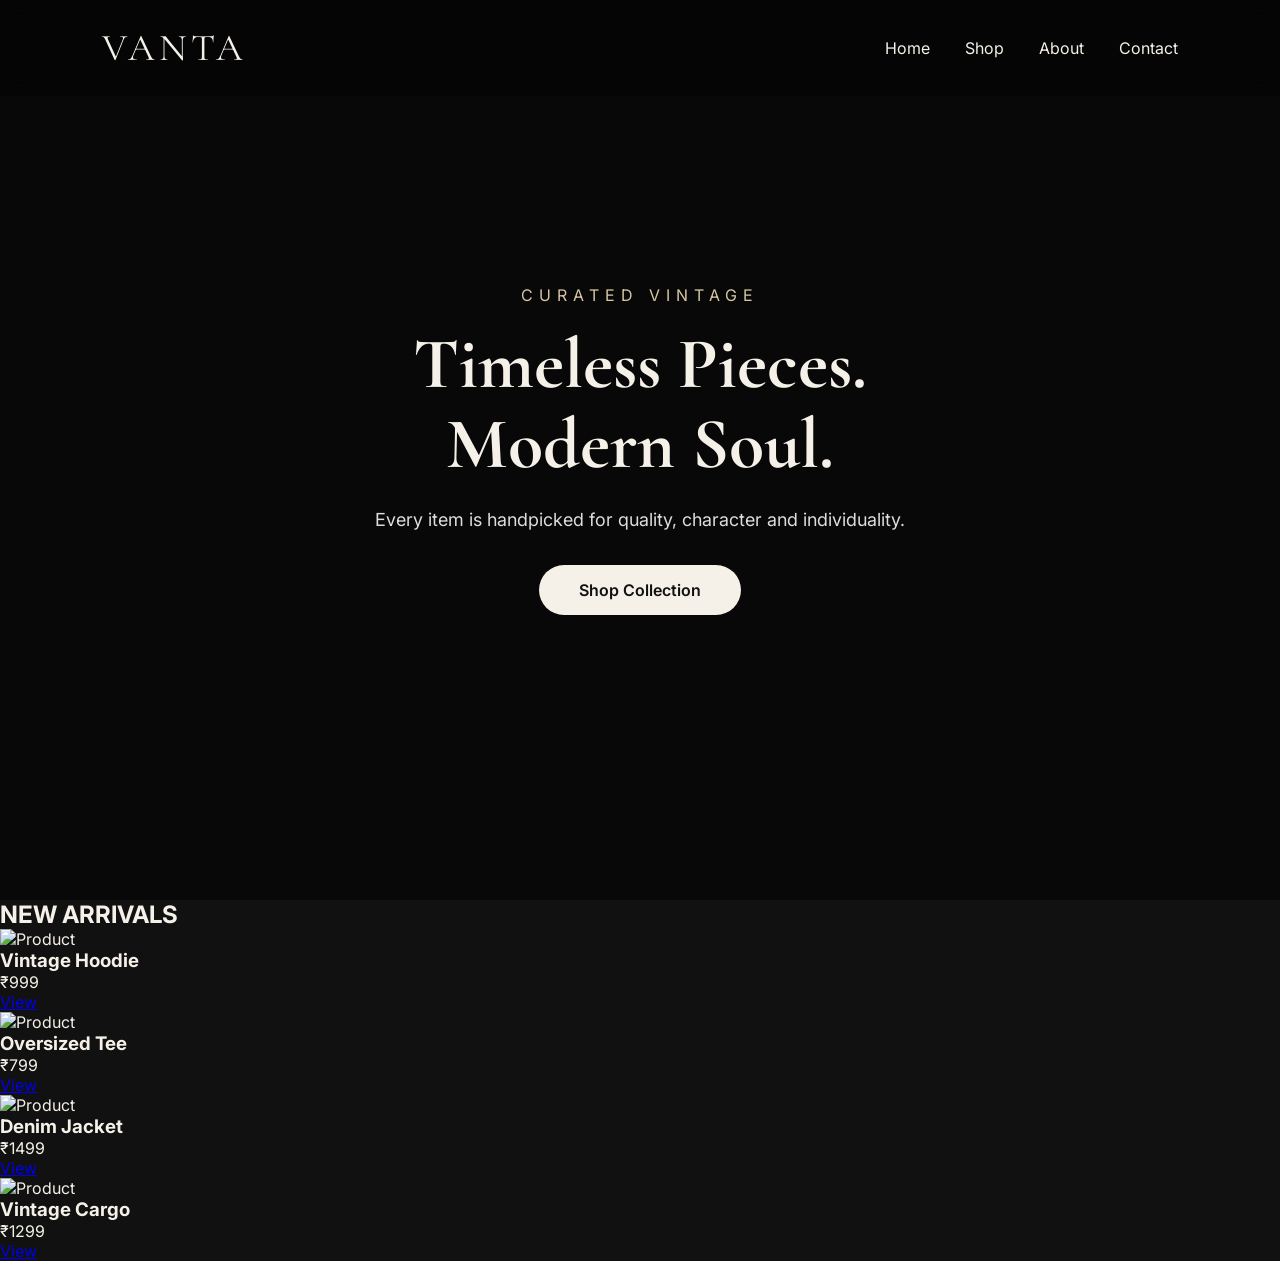
==== index.html @ fb3cb731 "Update index.html" ====
<!DOCTYPE html>
<html lang="en">
<head>
  <meta charset="UTF-8">
  <meta name="viewport" content="width=device-width, initial-scale=1.0">
  <title>VANTA | Curated Vintage</title>

  <link rel="preconnect" href="https://fonts.googleapis.com">
  <link rel="preconnect" href="https://fonts.gstatic.com" crossorigin>
  <link href="https://fonts.googleapis.com/css2?family=Cormorant+Garamond:wght@500;700&family=Inter:wght@300;400;500&display=swap" rel="stylesheet">

  <link rel="stylesheet" href="style.css">
</head>
<body>

<header>
  <nav class="navbar">
    <div class="logo">VANTA</div>

    <ul class="nav-links">
      <li><a href="#">Home</a></li>
      <li><a href="#">Shop</a></li>
      <li><a href="#">About</a></li>
      <li><a href="#">Contact</a></li>
    </ul>
  </nav>
</header>

<section class="hero">

  <div class="overlay"></div>

  <div class="hero-content">

      <p class="small-title">
        CURATED VINTAGE
      </p>

      <h1>
        Timeless Pieces.<br>
        Modern Soul.
      </h1>

      <p class="hero-text">
        Every item is handpicked for quality,
        character and individuality.
      </p>

      <a href="#" class="btn">
        Shop Collection
      </a>

  </div>

</section>

<script src="script.js"></script>

</body>
</html>
<section class="products">
  <h2>NEW ARRIVALS</h2>

  <div class="product-grid">

    <div class="card">
      <img src="assets/images/product1.jpg" alt="Product">
      <h3>Vintage Hoodie</h3>
      <p>₹999</p>
      <a href="#" class="btn-small">View</a>
    </div>

    <div class="card">
      <img src="assets/images/product2.jpg" alt="Product">
      <h3>Oversized Tee</h3>
      <p>₹799</p>
      <a href="#" class="btn-small">View</a>
    </div>

    <div class="card">
      <img src="assets/images/product3.jpg" alt="Product">
      <h3>Denim Jacket</h3>
      <p>₹1499</p>
      <a href="#" class="btn-small">View</a>
    </div>

    <div class="card">
      <img src="assets/images/product4.jpg" alt="Product">
      <h3>Vintage Cargo</h3>
      <p>₹1299</p>
      <a href="#" class="btn-small">View</a>
    </div>

  </div>
</section>
---- style.css ----
*{
    margin:0;
    padding:0;
    box-sizing:border-box;
}

html{
    scroll-behavior:smooth;
}

body{
    background:#111;
    color:#F5F1E8;
    font-family:'Inter',sans-serif;
}

.navbar{
    position:fixed;
    top:0;
    width:100%;
    display:flex;
    justify-content:space-between;
    align-items:center;
    padding:25px 8%;
    background:rgba(0,0,0,.35);
    backdrop-filter:blur(10px);
    z-index:1000;
}

.logo{
    font-family:'Cormorant Garamond',serif;
    font-size:38px;
    letter-spacing:4px;
}

.nav-links{
    display:flex;
    list-style:none;
    gap:35px;
}

.nav-links a{
    text-decoration:none;
    color:#F5F1E8;
    transition:.3s;
}

.nav-links a:hover{
    color:#C9A66B;
}

.hero{
    height:100vh;
    background:url("https://images.unsplash.com/photo-1515886657613-9f3515b0c78f?auto=format&fit=crop&w=1600&q=80");
    background-size:cover;
    background-position:center;
    position:relative;
    display:flex;
    align-items:center;
    justify-content:center;
}

.overlay{
    position:absolute;
    inset:0;
    background:rgba(0,0,0,.55);
}

.hero-content{
    position:relative;
    text-align:center;
    max-width:700px;
    padding:20px;
}

.small-title{
    letter-spacing:6px;
    margin-bottom:20px;
    color:#d7c6a3;
}

.hero h1{
    font-family:'Cormorant Garamond',serif;
    font-size:72px;
    line-height:1.1;
    margin-bottom:25px;
}

.hero-text{
    font-size:18px;
    color:#ddd;
    margin-bottom:35px;
}

.btn{
    display:inline-block;
    padding:15px 40px;
    background:#F5F1E8;
    color:#111;
    text-decoration:none;
    border-radius:40px;
    font-weight:600;
    transition:.3s;
}

.btn:hover{
    background:#C9A66B;
    transform:translateY(-3px);
}

@media(max-width:768px){

.hero h1{
font-size:48px;
}

.nav-links{
display:none;
}

.logo{
font-size:30px;
}

.hero-text{
font-size:16px;
}

}
/* update */
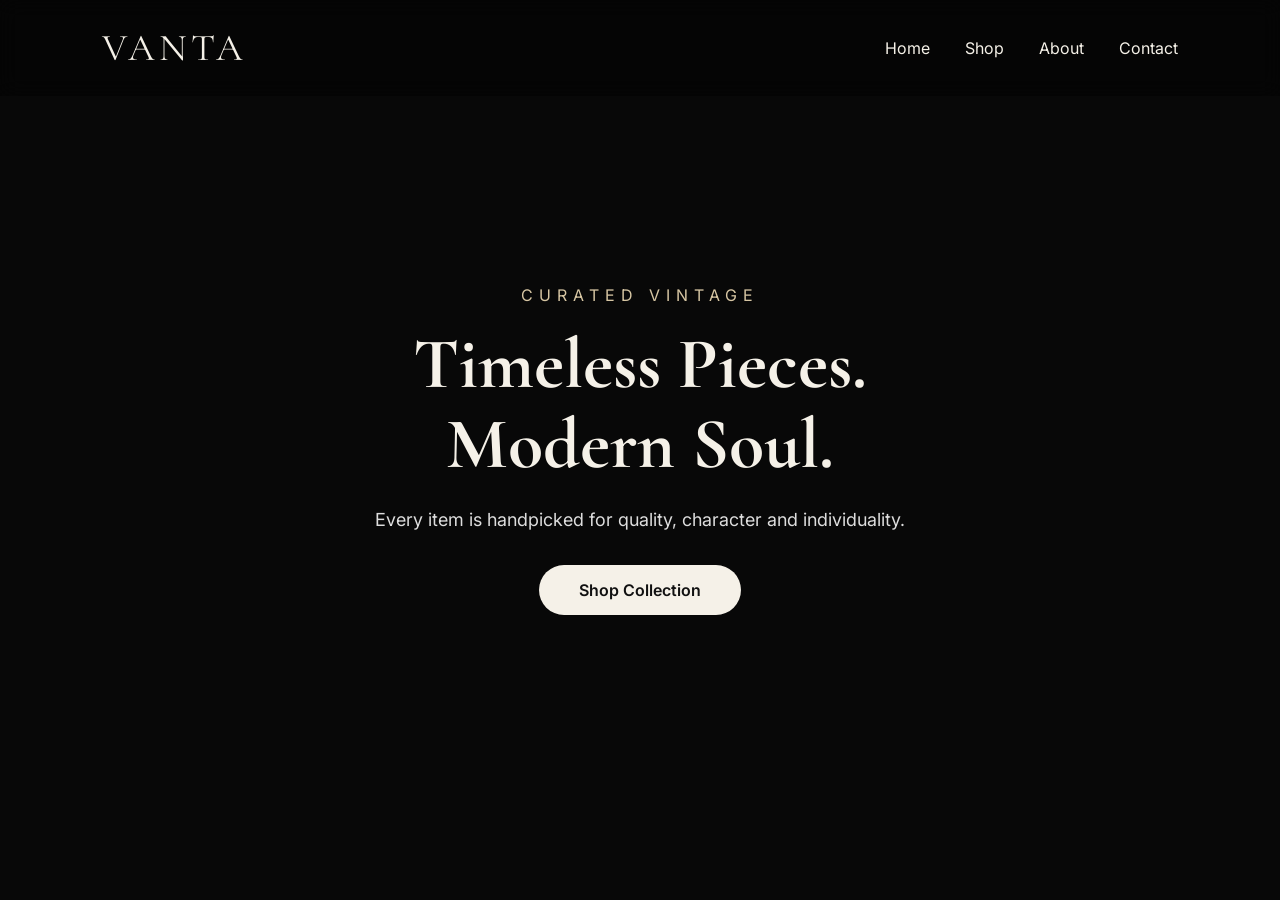
==== commit e24daee6: "Update index.html" ====
--- a/index.html
+++ b/index.html
@@ -58,38 +58,4 @@
 
 </body>
 </html>
-<section class="products">
-  <h2>NEW ARRIVALS</h2>
 
-  <div class="product-grid">
-
-    <div class="card">
-      <img src="assets/images/product1.jpg" alt="Product">
-      <h3>Vintage Hoodie</h3>
-      <p>₹999</p>
-      <a href="#" class="btn-small">View</a>
-    </div>
-
-    <div class="card">
-      <img src="assets/images/product2.jpg" alt="Product">
-      <h3>Oversized Tee</h3>
-      <p>₹799</p>
-      <a href="#" class="btn-small">View</a>
-    </div>
-
-    <div class="card">
-      <img src="assets/images/product3.jpg" alt="Product">
-      <h3>Denim Jacket</h3>
-      <p>₹1499</p>
-      <a href="#" class="btn-small">View</a>
-    </div>
-
-    <div class="card">
-      <img src="assets/images/product4.jpg" alt="Product">
-      <h3>Vintage Cargo</h3>
-      <p>₹1299</p>
-      <a href="#" class="btn-small">View</a>
-    </div>
-
-  </div>
-</section>
--- a/style.css
+++ b/style.css
@@ -128,3 +128,58 @@
 
 }
 /* update */
+.products{
+    padding:100px 8%;
+    background:#111;
+}
+
+.products h2{
+    text-align:center;
+    font-size:42px;
+    margin-bottom:50px;
+    font-family:'Cormorant Garamond',serif;
+}
+
+.product-grid{
+    display:grid;
+    grid-template-columns:repeat(auto-fit,minmax(250px,1fr));
+    gap:30px;
+}
+
+.card{
+    background:#1b1b1b;
+    border-radius:20px;
+    overflow:hidden;
+    transition:.4s;
+}
+
+.card:hover{
+    transform:translateY(-10px);
+}
+
+.card img{
+    width:100%;
+    height:350px;
+    object-fit:cover;
+}
+
+.card h3{
+    padding:20px 20px 10px;
+    font-size:24px;
+}
+
+.card p{
+    padding:0 20px 20px;
+    color:#c9a66b;
+    font-size:20px;
+}
+
+.btn-small{
+    display:inline-block;
+    margin:0 20px 20px;
+    padding:12px 25px;
+    background:#c9a66b;
+    color:#111;
+    text-decoration:none;
+    border-radius:30px;
+}
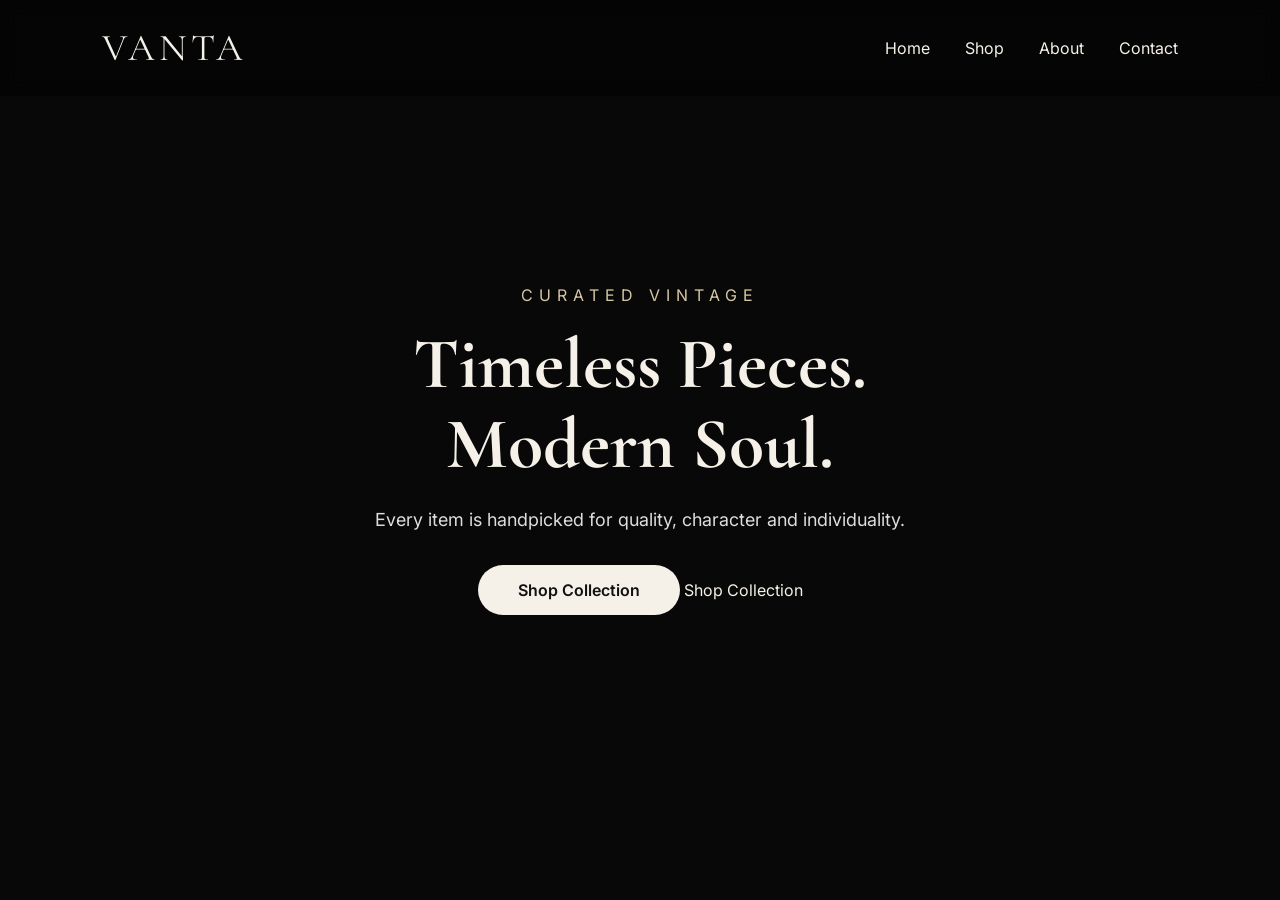
==== commit 12a660ea: "Update index.html" ====
--- a/index.html
+++ b/index.html
@@ -46,7 +46,9 @@
         character and individuality.
       </p>
 
-      <a href="#" class="btn">
+      <a href="pages/shop.html" class="btn">
+  Shop Collection
+      </a>
         Shop Collection
       </a>
 
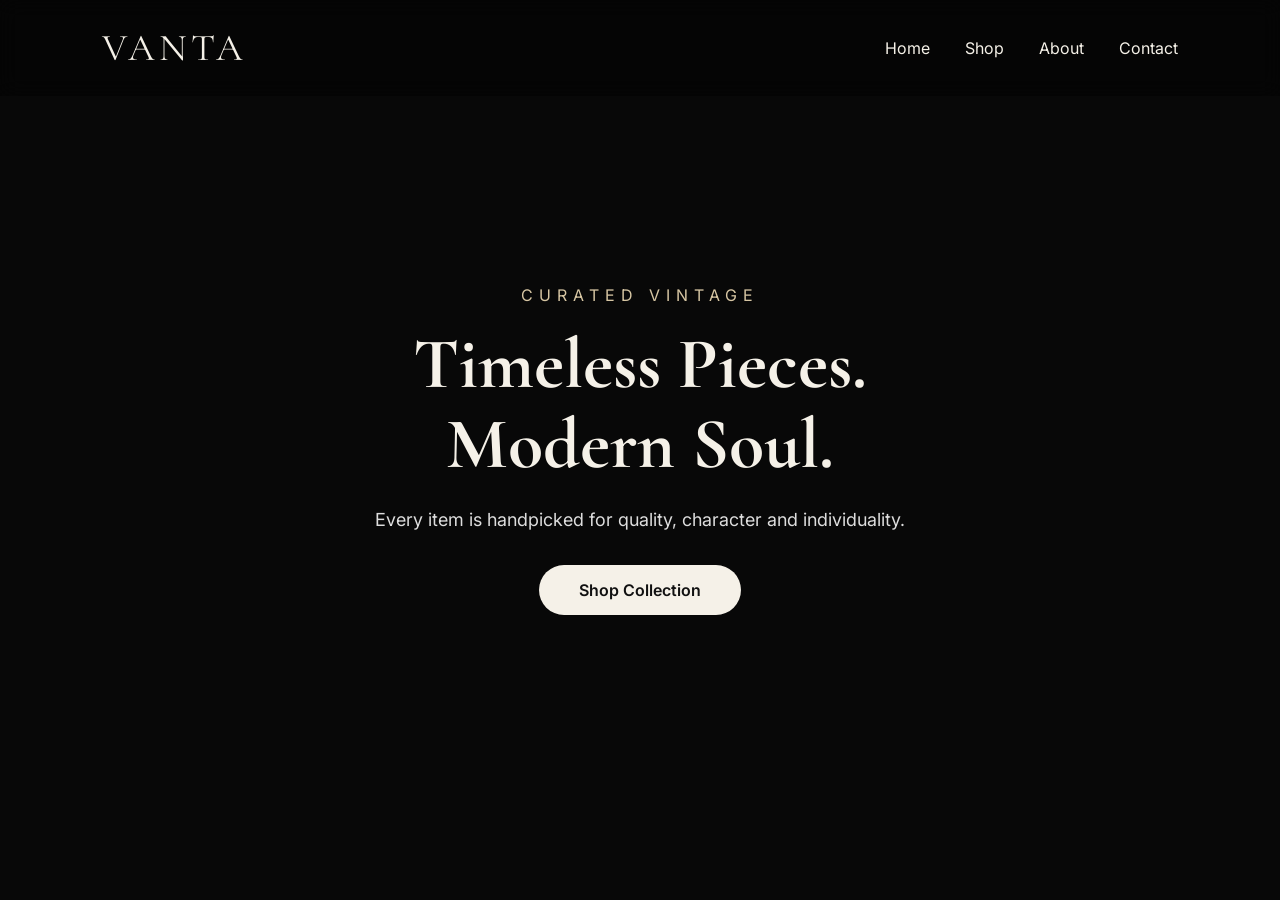
==== commit 413dcf37: "Update index.html" ====
--- a/index.html
+++ b/index.html
@@ -49,8 +49,6 @@
       <a href="pages/shop.html" class="btn">
   Shop Collection
       </a>
-        Shop Collection
-      </a>
 
   </div>
 
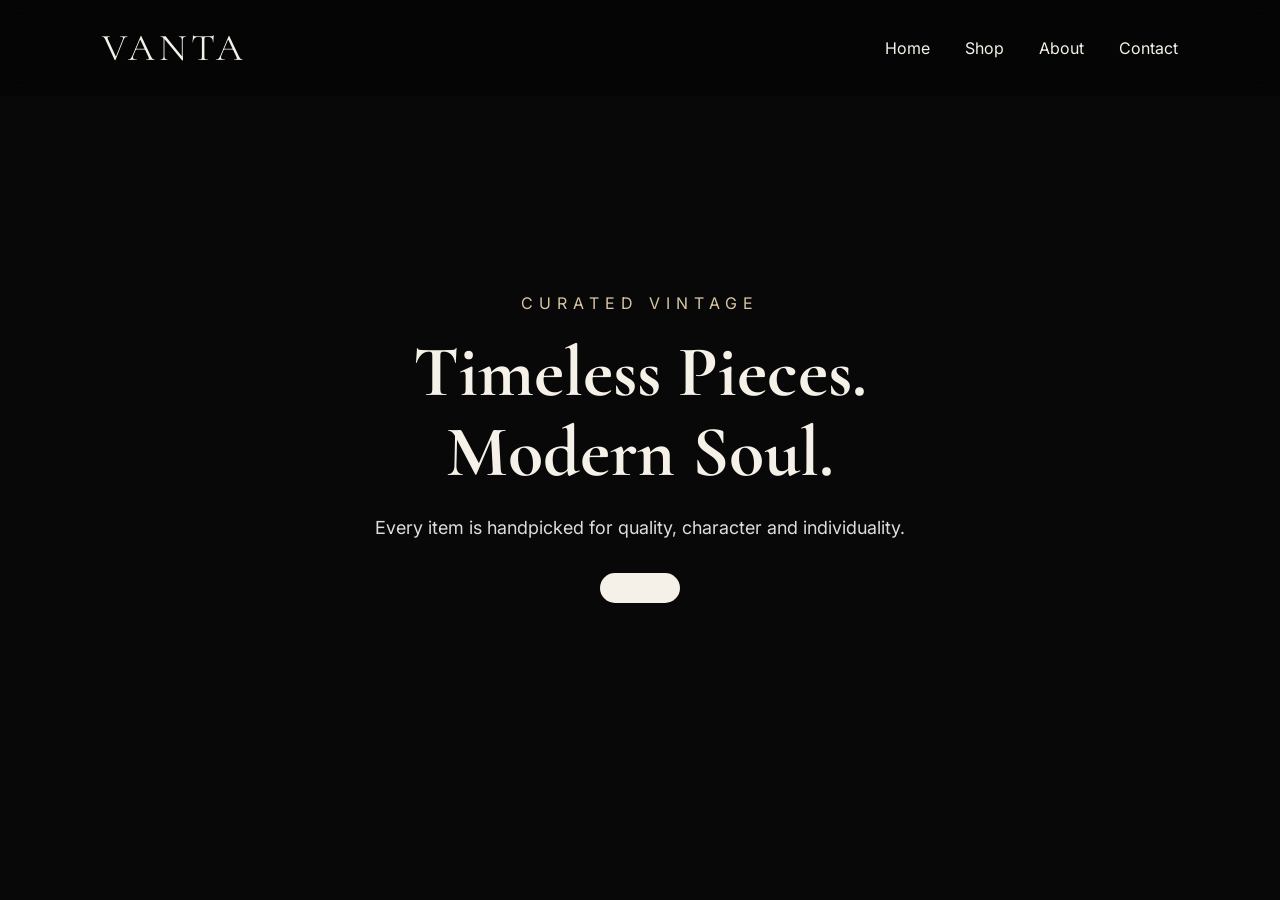
==== commit 7f77132c: "Update index.html" ====
--- a/index.html
+++ b/index.html
@@ -47,7 +47,7 @@
       </p>
 
       <a href="pages/shop.html" class="btn">
-  Shop Collection
+  
       </a>
 
   </div>
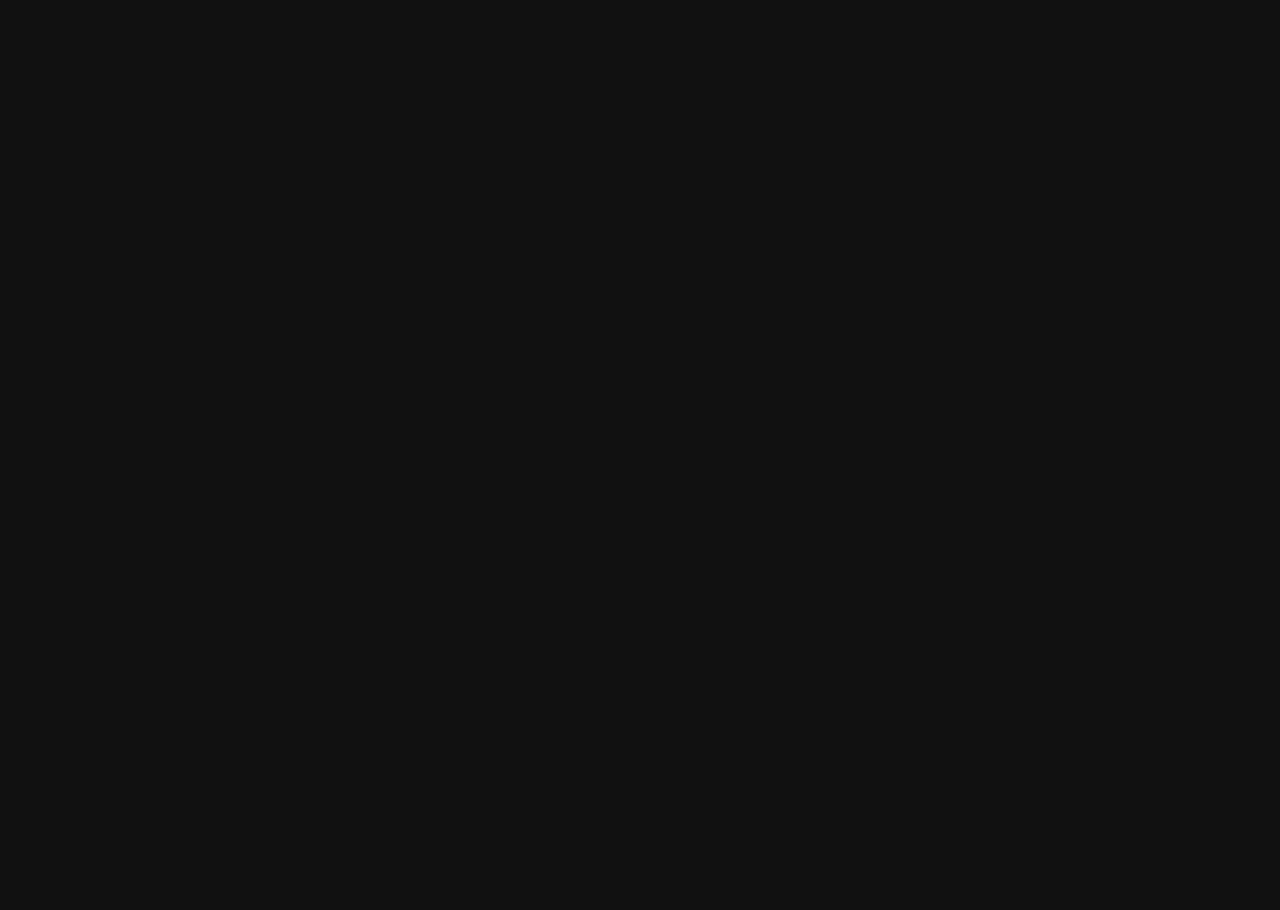
==== commit caf3675c: "Update index.html" ====
--- a/index.html
+++ b/index.html
@@ -47,6 +47,7 @@
       </p>
 
       <a href="pages/shop.html" class="btn">
+        Shop Collection 
   
       </a>
 
@@ -54,8 +55,6 @@
 
 </section>
 
-<script src="script.js"></script>
-
 </body>
 </html>
 
--- a/style.css
+++ b/style.css
@@ -183,3 +183,33 @@
     text-decoration:none;
     border-radius:30px;
 }
+body{
+    opacity:0;
+    transform:translateY(10px);
+    transition:opacity .45s ease, transform .45s ease;
+}
+
+body.page-loaded{
+    opacity:1;
+    transform:translateY(0);
+}
+
+body.page-exit{
+    opacity:0;
+    transform:translateY(-10px);
+}
+.hero .btn{
+    display:inline-block;
+    padding:15px 40px;
+    background:#F5F1E8;
+    color:#111;
+    text-decoration:none;
+    border-radius:40px;
+    font-size:16px;
+    font-weight:600;
+    letter-spacing:0;
+    opacity:1;
+    visibility:visible;
+    width:auto;
+    height:auto;
+}
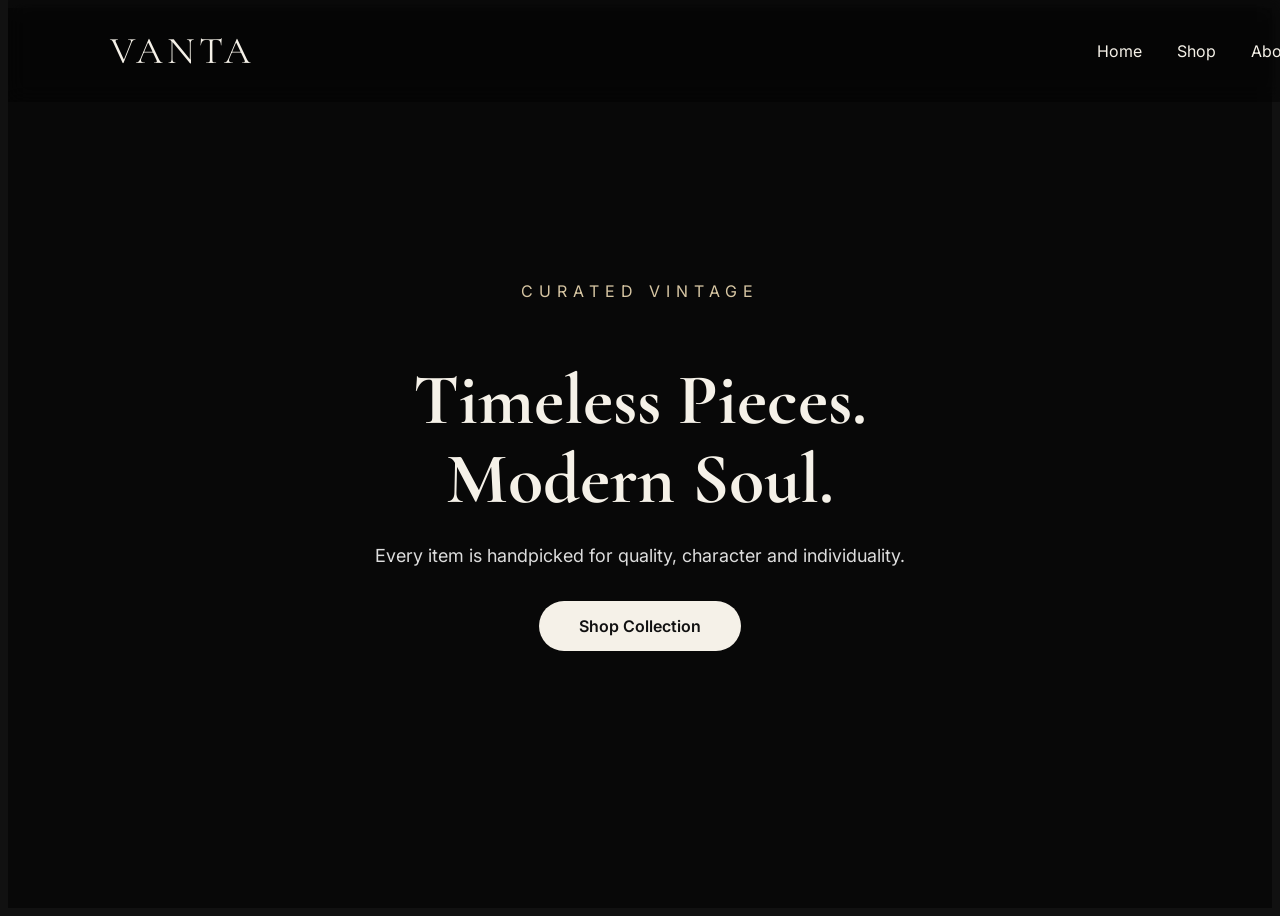
==== commit e89f1523: "Update index.html" ====
--- a/index.html
+++ b/index.html
@@ -46,7 +46,7 @@
         character and individuality.
       </p>
 
-      <a href="pages/shop.html" class="btn">
+      <a href="shop.html" class="btn">
         Shop Collection 
   
       </a>
@@ -54,7 +54,7 @@
   </div>
 
 </section>
-
+<script src="../script.js"></script>
 </body>
 </html>
 
--- a/style.css
+++ b/style.css
@@ -1,4 +1,4 @@
-*{
+hi*{
     margin:0;
     padding:0;
     box-sizing:border-box;
@@ -183,33 +183,3 @@
     text-decoration:none;
     border-radius:30px;
 }
-body{
-    opacity:0;
-    transform:translateY(10px);
-    transition:opacity .45s ease, transform .45s ease;
-}
-
-body.page-loaded{
-    opacity:1;
-    transform:translateY(0);
-}
-
-body.page-exit{
-    opacity:0;
-    transform:translateY(-10px);
-}
-.hero .btn{
-    display:inline-block;
-    padding:15px 40px;
-    background:#F5F1E8;
-    color:#111;
-    text-decoration:none;
-    border-radius:40px;
-    font-size:16px;
-    font-weight:600;
-    letter-spacing:0;
-    opacity:1;
-    visibility:visible;
-    width:auto;
-    height:auto;
-}
